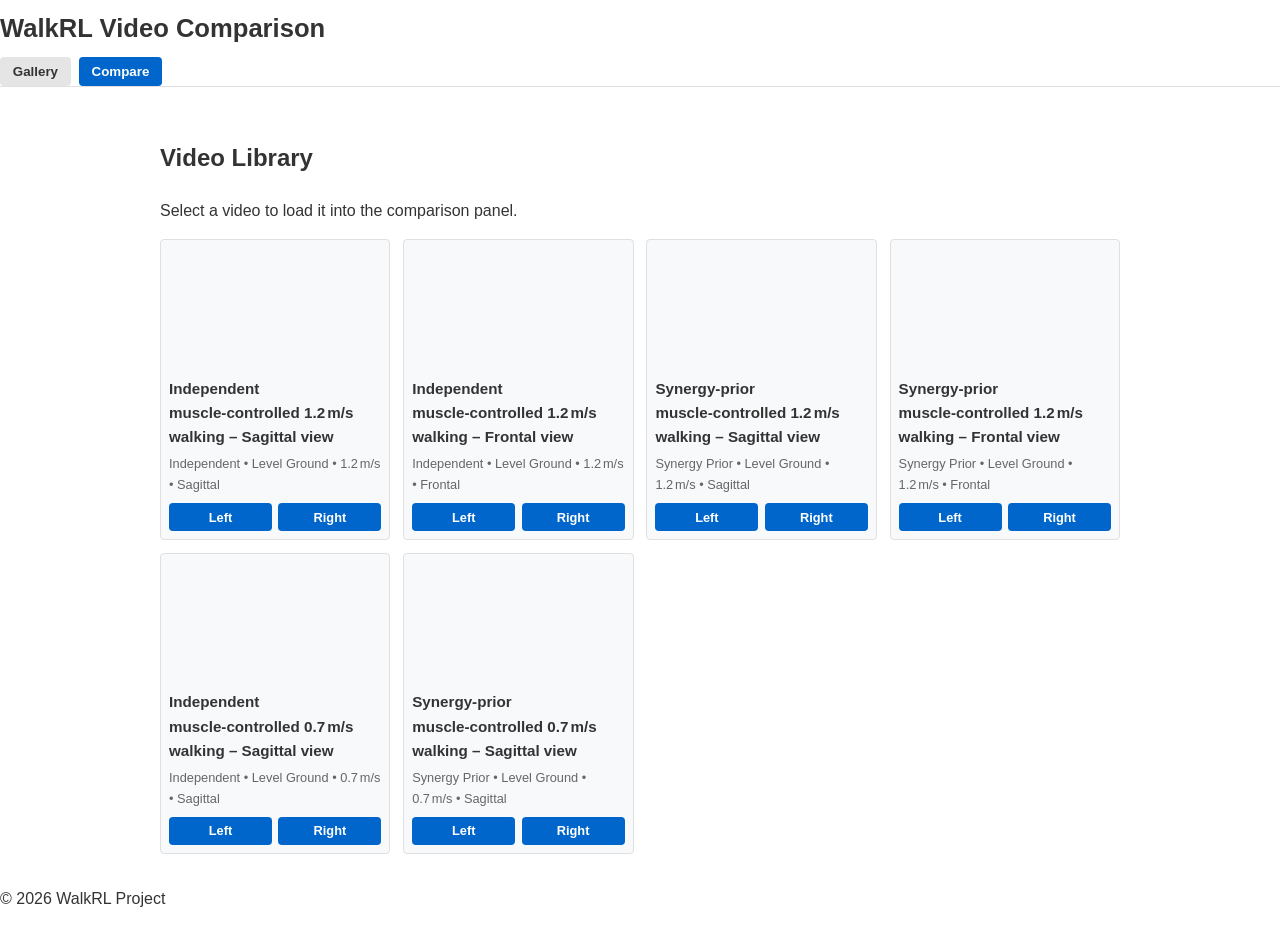
==== Video_Comparison/index.html @ eb65ca55 "Initial commit: Add WalkRL video comparison viewer Add a self-contained video comparison viewer for " ====
<!DOCTYPE html>
<html lang="en">
<head>
  <meta charset="UTF-8" />
  <meta name="viewport" content="width=device-width, initial-scale=1.0" />
  <title>WalkRL Video Comparison</title>
  <!-- Include viewer styles -->
  <link rel="stylesheet" href="style.css" />
  <!-- Load YouTube IFrame API asynchronously -->
  <script src="https://www.youtube.com/iframe_api"></script>
</head>
<body>
  <header class="container">
    <h1>WalkRL Video Comparison</h1>
    <div class="buttons">
      <button id="toggleGallery" class="button">Gallery</button>
      <button id="toggleCompare" class="button primary">Compare</button>
    </div>
  </header>
  <main class="container">
    <!-- Gallery Section -->
    <section id="gallerySection">
      <h2>Video Library</h2>
      <p>Select a video to load it into the comparison panel.</p>
      <div id="videoGrid"></div>
    </section>
    <!-- Comparison Section -->
    <section id="compareSection">
      <h2>Compare Videos</h2>
      <p>Select two videos and synchronise their playback for side‑by‑side comparison.</p>
      <div class="select-container">
        <select id="selectLeft"></select>
        <select id="selectRight"></select>
        <button id="loadPlayers" class="button">Load Players</button>
        <button id="syncPlay" class="button primary">Sync Play</button>
      </div>
      <div class="players">
        <div><iframe id="playerLeft" allow="autoplay; encrypted-media" allowfullscreen></iframe></div>
        <div><iframe id="playerRight" allow="autoplay; encrypted-media" allowfullscreen></iframe></div>
      </div>
    </section>
  </main>
  <footer class="container">
    <p>© 2026 WalkRL Project</p>
  </footer>
  <!-- Application logic -->
  <script src="script.js"></script>
</body>
</html>
---- Video_Comparison/style.css ----
/*
 * Stylesheet for the WalkRL video comparison viewer.
 *
 * The design intentionally follows the look and feel of the main project page
 * while remaining self‑contained. Only standard CSS is used so the page
 * works on GitHub Pages without any build pipeline.
 */

/* Colour variables reused from the main page */
:root {
  --primary: #0066cc;
  --text-colour: #333;
  --background-colour: #ffffff;
  --button-background: #e5e5e5;
  --button-disabled: #cccccc;
  --button-text: #333;
  --button-primary-text: #fff;
}

html, body {
  margin: 0;
  padding: 0;
  font-family: -apple-system, BlinkMacSystemFont, 'Segoe UI', Roboto, Helvetica, Arial, sans-serif;
  background-color: var(--background-colour);
  color: var(--text-colour);
  line-height: 1.6;
}

header.container {
  border-bottom: 1px solid #e0e0e0;
  margin-bottom: 1rem;
}

h1 {
  font-size: 1.6rem;
  font-weight: 600;
  margin: 0.5rem 0;
}

main.container {
  max-width: 960px;
  margin: 0 auto;
  padding: 1rem;
}

/* Buttons */
.buttons {
  display: flex;
  gap: 0.5rem;
  flex-wrap: wrap;
}

.button {
  display: inline-block;
  padding: 0.45rem 0.8rem;
  border-radius: 4px;
  text-decoration: none;
  font-weight: 600;
  background-color: var(--button-background);
  color: var(--button-text);
  border: none;
  cursor: pointer;
  transition: background-color 0.2s ease;
}

.button:hover {
  background-color: #d5d5d5;
}

.button.primary {
  background-color: var(--primary);
  color: var(--button-primary-text);
}

.button.primary:hover {
  background-color: #004a99;
}

.button.disabled {
  background-color: var(--button-disabled);
  color: var(--button-text);
  pointer-events: none;
  cursor: default;
}

/* Section toggling */
#gallerySection, #compareSection {
  margin-top: 1rem;
}

/* Grid of video cards */
#videoGrid {
  display: grid;
  grid-template-columns: repeat(auto-fit, minmax(220px, 1fr));
  gap: 0.8rem;
}

.card {
  border: 1px solid #e0e0e0;
  border-radius: 4px;
  overflow: hidden;
  display: flex;
  flex-direction: column;
  background-color: #f8f9fb;
}

.card .thumb {
  width: 100%;
  padding-top: 56.25%; /* 16:9 aspect ratio */
  background-size: cover;
  background-position: center;
}

.card .info {
  padding: 0.5rem;
  flex: 1;
  display: flex;
  flex-direction: column;
  justify-content: space-between;
}

.card .info h3 {
  font-size: 0.95rem;
  margin: 0 0 0.3rem 0;
}

.card .meta {
  font-size: 0.8rem;
  color: #666;
  margin-bottom: 0.5rem;
}

.card .actions {
  display: flex;
  justify-content: space-between;
  gap: 0.4rem;
}

.card .actions button {
  flex: 1;
  padding: 0.4rem 0.5rem;
  font-size: 0.8rem;
}

/* Comparison section */
.select-container {
  display: flex;
  flex-wrap: wrap;
  gap: 0.5rem;
  margin-bottom: 1rem;
  align-items: center;
}

.select-container select {
  flex: 1;
  min-width: 200px;
  padding: 0.4rem;
  border: 1px solid #ccc;
  border-radius: 4px;
}

.players {
  display: grid;
  grid-template-columns: repeat(auto-fit, minmax(300px, 1fr));
  gap: 1rem;
  margin-top: 1rem;
}

.players iframe {
  width: 100%;
  height: 280px;
  border: 1px solid #e0e0e0;
  border-radius: 4px;
}

@media (max-width: 600px) {
  .players iframe {
    height: 200px;
  }
}
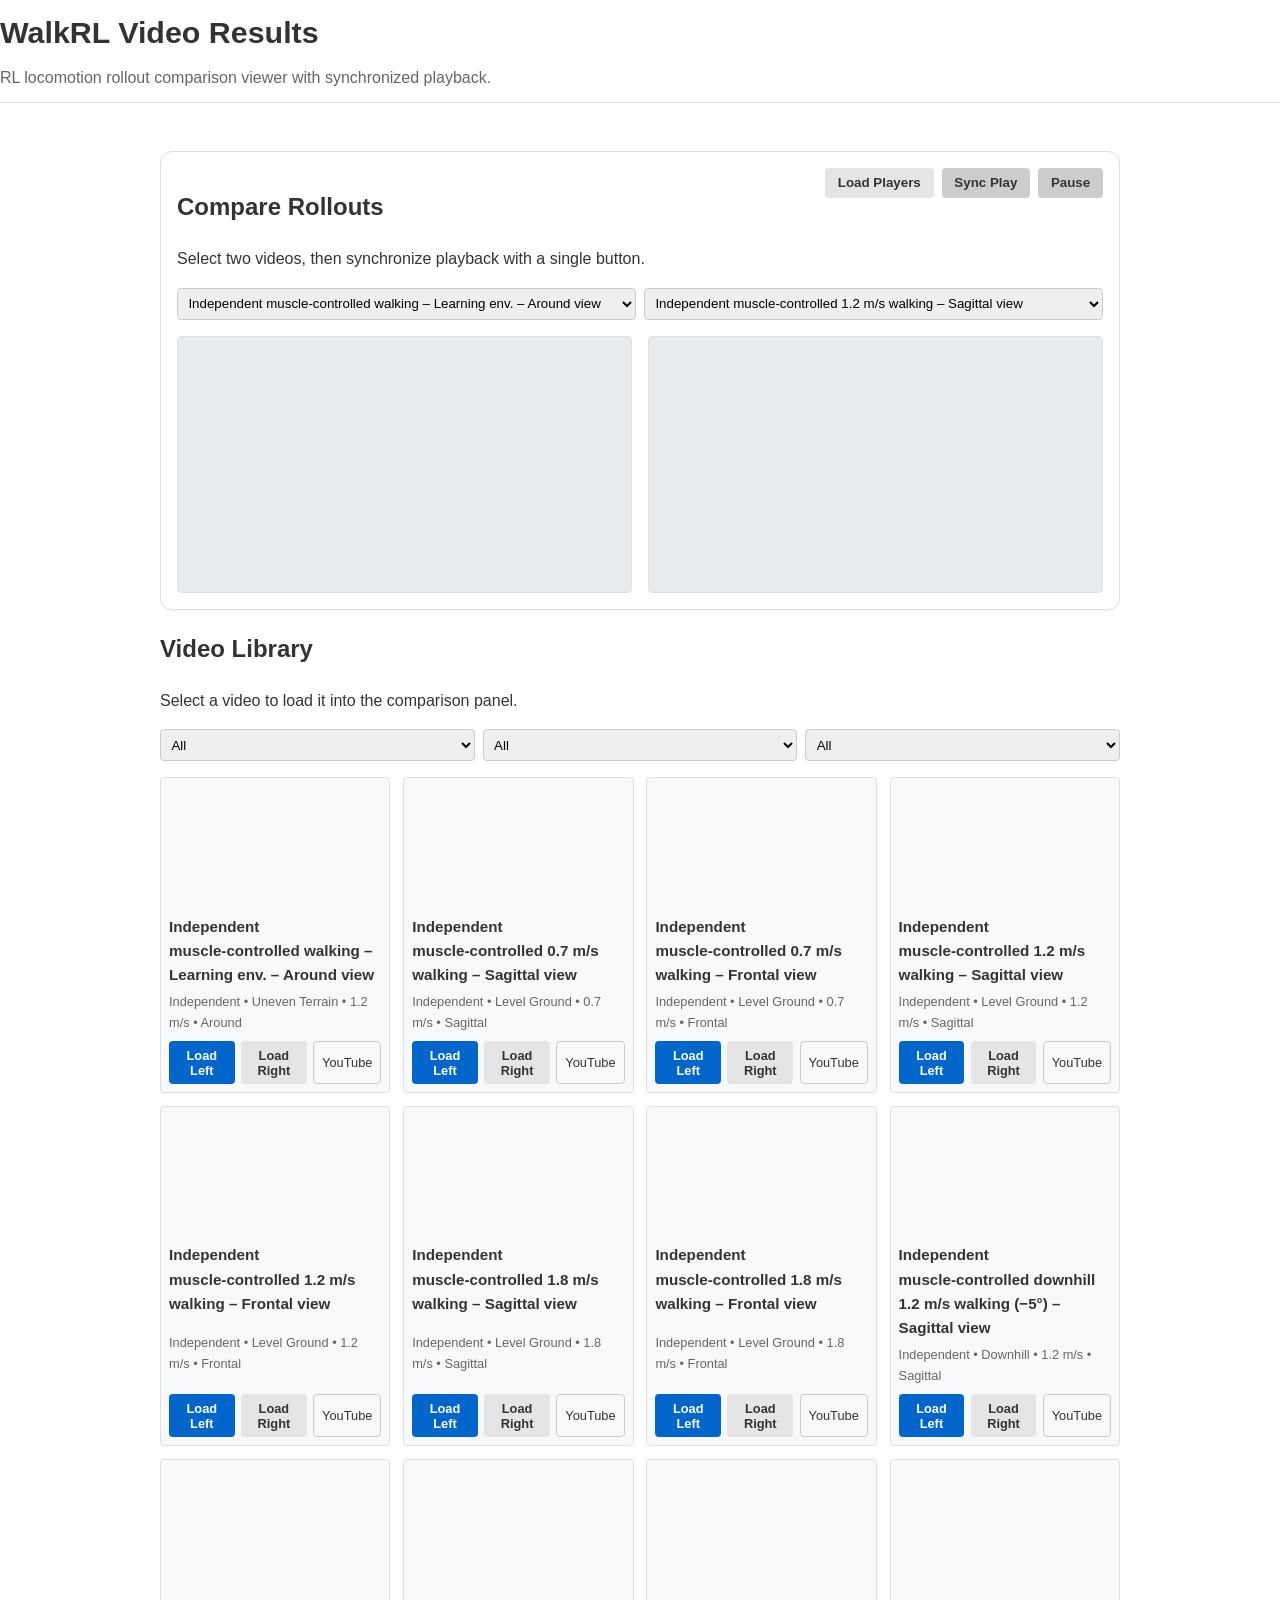
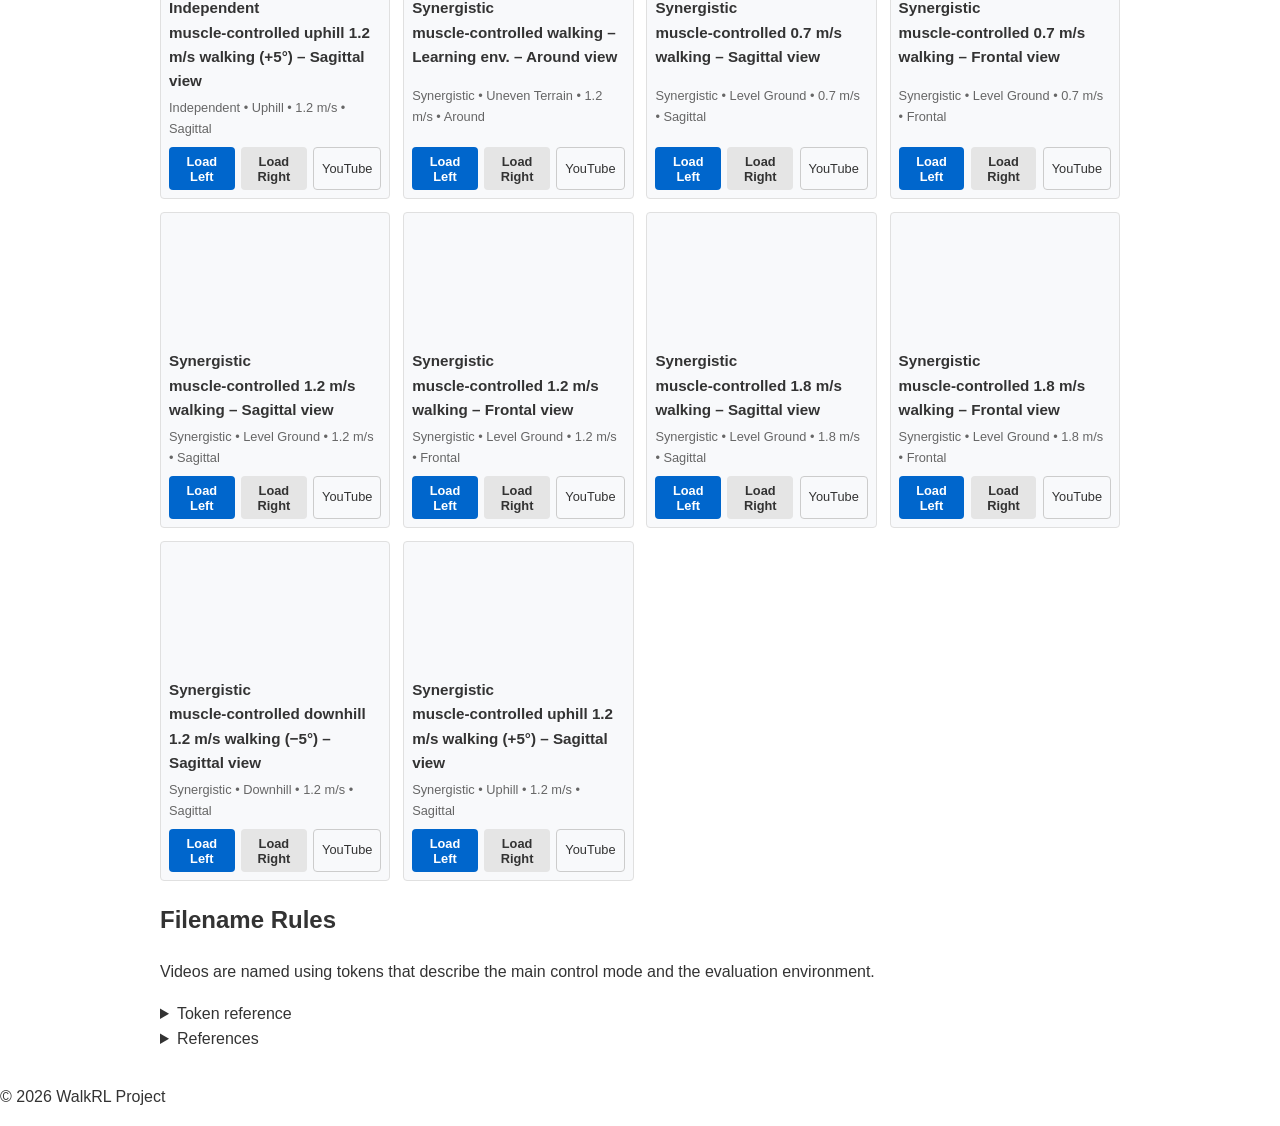
==== commit 378c798d: "update: new url and structure" ====
--- a/Video_Comparison/index.html
+++ b/Video_Comparison/index.html
@@ -6,44 +6,133 @@
   <title>WalkRL Video Comparison</title>
   <!-- Include viewer styles -->
   <link rel="stylesheet" href="style.css" />
-  <!-- Load YouTube IFrame API asynchronously -->
-  <script src="https://www.youtube.com/iframe_api"></script>
 </head>
 <body>
   <header class="container">
-    <h1>WalkRL Video Comparison</h1>
-    <div class="buttons">
-      <button id="toggleGallery" class="button">Gallery</button>
-      <button id="toggleCompare" class="button primary">Compare</button>
-    </div>
+    <h1 class="page-title">WalkRL Video Results</h1>
+    <p class="page-subtitle">RL locomotion rollout comparison viewer with synchronized playback.</p>
   </header>
+
   <main class="container">
+    <!-- Compare Section -->
+    <section class="compare-card" id="compareSection">
+      <div class="compare-head">
+        <div>
+          <h2>Compare Rollouts</h2>
+          <p>Select two videos, then synchronize playback with a single button.</p>
+        </div>
+        <div class="compare-actions">
+          <button id="loadPlayers" class="button">Load Players</button>
+          <button id="syncPlay" class="button primary" disabled>Sync Play</button>
+          <button id="pauseBoth" class="button" disabled>Pause</button>
+        </div>
+      </div>
+
+      <div id="originWarning" class="origin-warning" hidden></div>
+
+      <div class="select-container">
+        <select id="selectVideoA" aria-label="Video A"></select>
+        <select id="selectVideoB" aria-label="Video B"></select>
+      </div>
+
+      <div class="players">
+        <div class="player-slot" id="playerLeftSlot">
+          <div id="playerLeftThumb" class="thumb-placeholder"></div>
+          <iframe
+            id="playerLeft"
+            title="Video Left"
+            allow="autoplay; encrypted-media"
+            allowfullscreen
+          ></iframe>
+        </div>
+        <div class="player-slot" id="playerRightSlot">
+          <div id="playerRightThumb" class="thumb-placeholder"></div>
+          <iframe
+            id="playerRight"
+            title="Video Right"
+            allow="autoplay; encrypted-media"
+            allowfullscreen
+          ></iframe>
+        </div>
+      </div>
+    </section>
+
     <!-- Gallery Section -->
     <section id="gallerySection">
       <h2>Video Library</h2>
       <p>Select a video to load it into the comparison panel.</p>
+
+      <div class="filters" aria-label="Video filters">
+        <select id="filterPolicy" aria-label="Filter by policy"></select>
+        <select id="filterTerrain" aria-label="Filter by terrain"></select>
+        <select id="filterView" aria-label="Filter by view"></select>
+      </div>
+
       <div id="videoGrid"></div>
     </section>
-    <!-- Comparison Section -->
-    <section id="compareSection">
-      <h2>Compare Videos</h2>
-      <p>Select two videos and synchronise their playback for side‑by‑side comparison.</p>
-      <div class="select-container">
-        <select id="selectLeft"></select>
-        <select id="selectRight"></select>
-        <button id="loadPlayers" class="button">Load Players</button>
-        <button id="syncPlay" class="button primary">Sync Play</button>
-      </div>
-      <div class="players">
-        <div><iframe id="playerLeft" allow="autoplay; encrypted-media" allowfullscreen></iframe></div>
-        <div><iframe id="playerRight" allow="autoplay; encrypted-media" allowfullscreen></iframe></div>
-      </div>
+
+    <!-- Filename rules (for how videos were named) -->
+    <section id="filenameRules" aria-label="Filename rules">
+      <h2>Filename Rules</h2>
+      <p>
+        Videos are named using tokens that describe the main control mode and the evaluation environment.
+      </p>
+      <details>
+        <summary>Token reference</summary>
+
+        <h3>Main Group Condition</h3>
+        <ul>
+          <li><code>ind_</code>: Independent</li>
+          <li><code>syn_</code>: Synergistic</li>
+        </ul>
+
+        <h3>Environment</h3>
+        <h4>Training Env</h4>
+        <ul>
+          <li><code>_uneven</code>: Randomized Uneven Terrain (±6°)</li>
+        </ul>
+        <p class="note">
+          (This video is representive terrain at 1.2 m/s walking speed)
+        </p>
+
+        <h4>Evaluating Env</h4>
+        <ul>
+          <li>
+            <code>_{float.1}mps</code>: <code>{speed}</code> m/s
+            <ul>
+              <li>If <code>_frontal</code>: on frontal plane</li>
+              <li>Else: on sagittal plane</li>
+            </ul>
+          </li>
+          <li><code>_downhill</code>: Ramp Descent (+5°)</li>
+          <li><code>_uphill</code>: Ramp Ascent (-5°)</li>
+        </ul>
+      </details>
+
+      <details>
+        <summary>References</summary>
+        <p>
+          Playlist:
+          <a href="https://www.youtube.com/playlist?list=PLTC1jtCs7DZjh0O9S3de6xdozHWO_i6Cx" target="_blank" rel="noreferrer">YouTube Playlist</a>
+        </p>
+        <p>
+          Title: Muscle Synergy Priors Enhance Biomechanical Fidelity in Predictive Musculoskeletal Locomotion Simulation
+          <br />
+          Preprinted in arXiv: 2603.10474
+          <br />
+          DOI:
+          <a href="https://doi.org/10.48550/arXiv.2603.10474" target="_blank" rel="noreferrer">doi.org/10.48550/arXiv.2603.10474</a>
+        </p>
+      </details>
     </section>
   </main>
+
   <footer class="container">
     <p>© 2026 WalkRL Project</p>
   </footer>
+
   <!-- Application logic -->
   <script src="script.js"></script>
 </body>
-</html>+</html>
+
--- a/Video_Comparison/style.css
+++ b/Video_Comparison/style.css
@@ -76,6 +76,13 @@
   background-color: #004a99;
 }
 
+.button:disabled {
+  background-color: var(--button-disabled);
+  color: var(--button-text);
+  cursor: default;
+  pointer-events: none;
+}
+
 .button.disabled {
   background-color: var(--button-disabled);
   color: var(--button-text);
@@ -88,6 +95,70 @@
   margin-top: 1rem;
 }
 
+/* Compare panel card */
+.compare-card {
+  border: 1px solid #e0e0e0;
+  border-radius: 12px;
+  background-color: #fff;
+  box-shadow: 0 1px 3px rgba(0, 0, 0, 0.04);
+  padding: 1rem;
+  margin-top: 1rem;
+}
+
+.compare-head {
+  display: flex;
+  flex-wrap: wrap;
+  justify-content: space-between;
+  gap: 1rem;
+  align-items: flex-start;
+}
+
+.compare-actions {
+  display: flex;
+  flex-wrap: wrap;
+  gap: 0.5rem;
+  align-items: center;
+  justify-content: flex-end;
+}
+
+/* Origin / JS API warning */
+.origin-warning {
+  margin-top: 0.75rem;
+  padding: 0.6rem 0.8rem;
+  border-radius: 8px;
+  background: #fff3cd;
+  border: 1px solid #ffe69c;
+  color: #664d03;
+  font-size: 0.95rem;
+}
+
+/* Page intro typography */
+.page-title {
+  font-size: 1.9rem;
+}
+
+.page-subtitle {
+  margin-top: 0.25rem;
+  margin-bottom: 0.75rem;
+  color: #666;
+}
+
+/* Gallery filters */
+.filters {
+  display: flex;
+  flex-wrap: wrap;
+  gap: 0.5rem;
+  margin: 1rem 0;
+}
+
+.filters select {
+  flex: 1;
+  min-width: 200px;
+  padding: 0.4rem;
+  border: 1px solid #ccc;
+  border-radius: 4px;
+}
+
 /* Grid of video cards */
 #videoGrid {
   display: grid;
@@ -142,6 +213,20 @@
   font-size: 0.8rem;
 }
 
+.card .actions a {
+  flex: 1;
+  padding: 0.4rem 0.5rem;
+  font-size: 0.8rem;
+  border-radius: 4px;
+  border: 1px solid #ccc;
+  text-decoration: none;
+  color: var(--text-colour);
+  display: inline-flex;
+  align-items: center;
+  justify-content: center;
+  background: #f8f9fb;
+}
+
 /* Comparison section */
 .select-container {
   display: flex;
@@ -171,6 +256,30 @@
   height: 280px;
   border: 1px solid #e0e0e0;
   border-radius: 4px;
+  display: none;
+}
+
+.player-slot {
+  border: 1px solid #e0e0e0;
+  border-radius: 4px;
+  overflow: hidden;
+  background-color: #fff;
+}
+
+.player-slot.loaded iframe {
+  display: block;
+}
+
+.thumb-placeholder {
+  width: 100%;
+  padding-top: 56.25%; /* 16:9 aspect ratio */
+  background-color: #e9ecef;
+  background-size: cover;
+  background-position: center;
+}
+
+.player-slot.loaded .thumb-placeholder {
+  display: none;
 }
 
 @media (max-width: 600px) {
